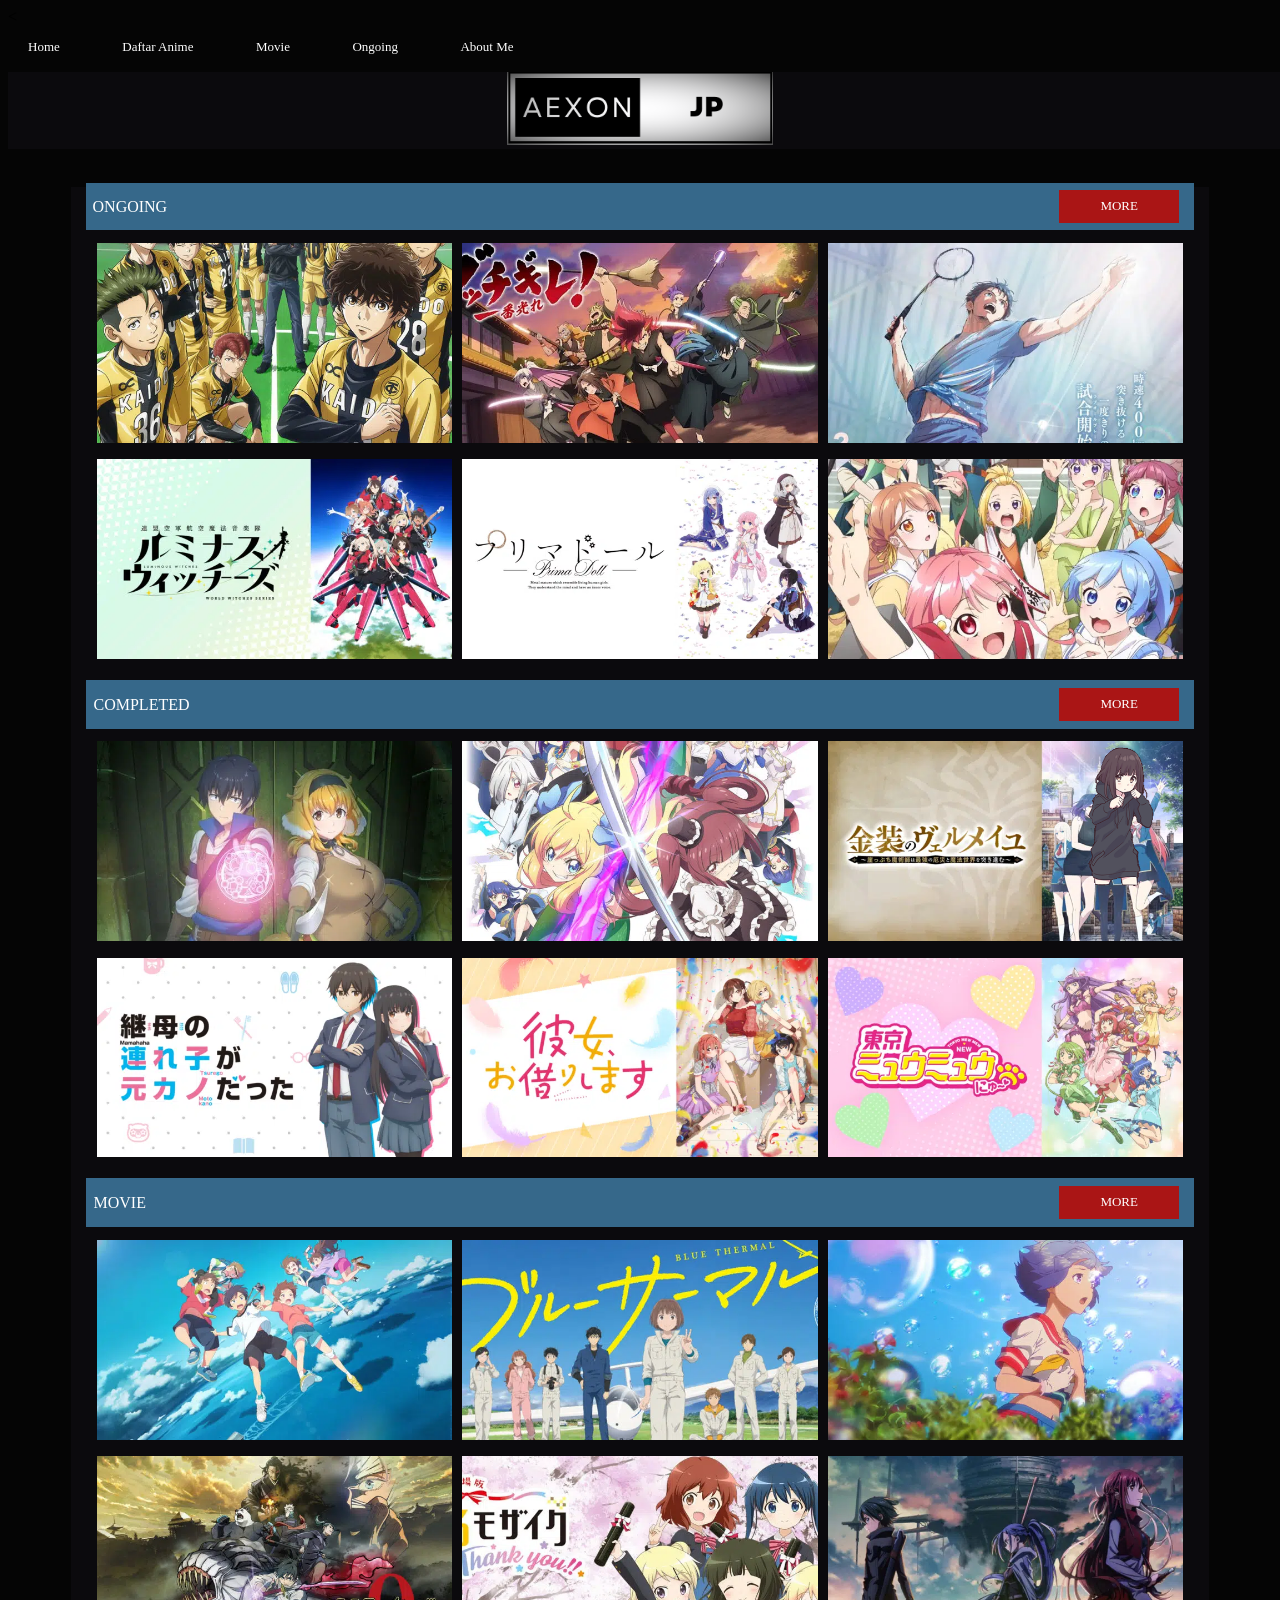
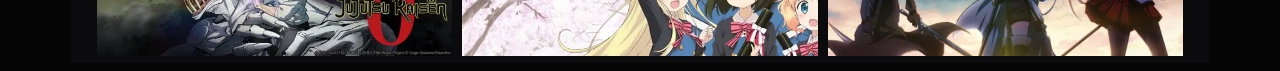
==== posttest2/index.html @ a659f176 "Update index.html" ====
<!DOCTYPE HTML>
<HTML lang="en">
    <head >
        <meta name="viewport" content="width=device-width, initial-scale=1">
        <title>anime</title>
        <style>
            html {
                scroll-behavior: smooth;
            }
        </style>
        <link rel="stylesheet" href="cssabdullah.css">
    </head>
    <<body oncontextmenu='return false;' onkeydown='return false;' onmousedown='return false;' ondragstart='return false' onselectstart='return false' style='-moz-user-select: none; cursor: default;' class="body">
        <a class="gif" href="#home"><img src= "/posttest2/menhera.gif"></a> 
        <header class="menu">
            <ul>
                <a id = "home"href="">Home</a>
                <a href="">Daftar Anime</a>
                <a href="">Movie</a>
                <a href="">Ongoing</a>
                <a href="/posttest2/about/about.html">About Me</a>
            </ul>
            
        </header>
        <header class="border">
            <a href="">
            <img src="/posttest2/awal/oie_OyXVH1TPqSMu.png" alt="gambar"> 
            </a>
        </header>
        <table border="0" width="90%" align="center">
            <tr>
                <td height="100px">
                    <div class="container-ongoing">
                        <div class="text">ONGOING</div>
                        <div class="more"><a href="">MORE</a></div>
                    </div>
                    <div class="content-ongoing">
                        <a href="">
                            <img src="/posttest2/gambar/ongoing/Ao-Ashi-640x360.jpg.webp" alt="gambar"> <div class="isi">Ao-Ashi</div>
                        </a>
                        <a href="">
                            <img src="/posttest2/gambar/ongoing/Bucchigire-640x360.jpg.webp" alt="gambar"> <div class="isi">Bucchigire</div>
                        </a>
                        <a href="">
                            <img src="/posttest2/gambar/ongoing/Love-All-Play-640x360.jpg.webp" alt="gambar"> <div class="isi">Love-All-Play</div>
                        </a>
                    </div>
                    <div class="content-ongoing">
                        <a href="">
                            <img src="/posttest2/gambar/ongoing/Luminous-Witches-640x360.jpg.webp" alt="gambar"> <div class="isi">Luminous-Witches</div>
                        </a>
                        <a href="">
                            <img src="/posttest2/gambar/ongoing/Prima-Doll-640x360.png.webp" alt="gambar"> <div class="isi">Prima-Doll</div>
                        </a>
                        <a href="">
                            <img src="/posttest2/gambar/ongoing/Teppen-640x360.jpg.webp" alt="gambar"> <div class="isi">Teppen</div>
                        </a>
                    </div>
                    <div class="container">
                        <div class="text">COMPLETED</div>
                        <div class="more"><a href="">MORE</a></div>
                    </div>
                    <div class="content-ongoing">
                        <a href="">
                            <img src="/posttest2/gambar/completed/Isekai-Meikyuu-de-Harem-wo-640x360.jpg.webp" alt="gambar"> <div class="isi">Isekai-Meikyuu-de-Harem-wo</div>
                        </a>
                        <a href="">
                            <img src="/posttest2/gambar/completed/Jashin-chan-Dropkick-S3-640x360.jpg.webp" alt="gambar"> <div class="isi">Jashin-chan-Dropkick-S3</div>
                        </a>
                        <a href="">
                            <img src="/posttest2/gambar/completed/Kinsou-no-Vermeil-640x360.png.webp" alt="gambar"> <div class="isi">Kinsou-no-Vermeil</div>
                        </a>
                    </div>
                    <div class="content-ongoing">
                        <a href="">
                            <img src="/posttest2/gambar/completed/Mamahaha-no-Tsurego-ga-Motokano-datta-640x360.png.webp" alt="gambar"> <div class="isi">Mamahaha-no-Tsurego-ga-Motokano-datta</div>
                        </a>
                        <a href="">
                            <img src="/posttest2/gambar/completed/Pacar-Sewaan-S2-640x360.png.webp" alt="gambar"> <div class="isi">Pacar-Sewaan-S2</div>
                        </a>
                        <a href="">
                            <img src="/posttest2/gambar/completed/Tokyo-Mew-Mew-New-640x360.png.webp" alt="gambar"> <div class="isi">Tokyo-Mew-Mew-New</div>
                        </a>
                    </div>
                    <div class="container">
                        <div class="text">MOVIE</div>
                        <div class="more"><a href="">MORE</a></div>
                    </div>
                    <div class="content-ongoing">
                        <a href="">
                            <img src="/posttest2/gambar/movie/Ame-wo-Tsugeru-Hyouryuu-Danchi-640x360.jpg.webp" alt="gambar"> <div class="isi">Ame-wo-Tsugeru-Hyouryuu-Danchi</div>
                        </a>
                        <a href="">
                            <img src="/posttest2/gambar/movie/Blue-Thermal-640x360.jpg.webp" alt="gambar"> <div class="isi">Blue-Thermal</div>
                        </a>
                        <a href="">
                            <img src="/posttest2/gambar/movie/Bubble-640x360.jpg.webp" alt="gambar"> <div class="isi">Bubble</div>
                        </a>
                    </div>
                    <div class="content-ongoing">
                        <a href="">
                            <img src="/posttest2/gambar/movie/Jujutsu-Kaisen-0-640x360.jpg.webp" alt="gambar"> <div class="isi">Jujutsu-Kaisen-0</div>
                        </a>
                        <a href="">
                            <img src="/posttest2/gambar/movie/Kiniro-Mosaic-Thank-You-640x360.jpg.webp" alt="gambar"> <div class="isi">Kiniro-Mosaic-Thank-You</div>
                        </a>
                        <a href="">
                            <img src="/posttest2/gambar/movie/Sword-Art-Online-the-Movie-Progressive-Aria-of-a-Starless-Night-640x360.png.webp" alt="gambar"> <div class="isi">Sword-Art-Online-the-Movie-Progressive-Aria-of-a-Starless-Night</div>
                        </a>
                    </div>
                </td>
            </tr>
            
        </table>
        
    </body>
    
</HTML>
---- posttest2/cssabdullah.css ----
*{
    font-style:normal;
}

.border{
    background-color: rgba(11,10,13,255);
    opacity: 100%;
    min-width: 300px;
    width: 100%;
    padding-right: 5%;
    text-align: center;
    margin-top: -0.8%;
    margin-right: -0.8%;
    margin-bottom: 3%;
}
.border img{
    width: 21%;
}

.body{
    background-color: rgba(0, 0, 0, 0.979);
}
.container{
    display: flex;
    justify-content: space-between;
    padding: 8px;
    min-width: 300px;
    margin-right: 1%;
    margin-left: 1%;
    padding-right: 1%;
    margin-top:1.5%;
    background-color: rgba(54,104,138,255);
}
.container-ongoing{
    display: flex;
    justify-content: space-between;
    padding: 7px;
    padding-right: 1%;
    margin-right: 1%;
    margin-left: 1%;
    margin-top:-0.6%;
    background-color: rgba(54,104,138,255);
}

table{
    margin-top: 1%;
    background-color: rgba(11,10,13,255);
}

.content-ongoing{
    flex-direction: row;
    margin-top: 1.1%;
    display: flex;
    justify-content:space-between;
    margin-left: 2%;
    overflow: hidden;
    margin-right: 2%;
    position: relative;
}

.content-ongoing img{
    -webkit-transition: 1.2s ease;
    transition: 1.2s ease;
    width:100%;
}

.content-ongoing img:hover{
    -webkit-transform: scale(1.06);
    transform: scale(1.06);
}

.content-ongoing a{
    width: 32.7%;
    overflow: hidden;
}

.more{
    margin-right: 4px;
    width: 120px;
    height: 25px;
    background-color: rgb(170, 21, 21);
    text-align: center;
    font-size: small;
    padding-top: 8px;
    transition: 0.5s;
}

.text{
    padding-top: 8px;
    color: white;
}

.more:hover{
    background-color: rgba(228,171,1,255);
}

.more a{
    color: white;
    text-decoration: none;
}
.menu ul{
    display: flex;
    flex-direction: row;
    height: 30px;
    max-height: 30px;
    min-width: 300px;
    font-size: small;
    overflow: hidden;
    margin-left: -20px;
    justify-content:space-between;
}
.menu {
    width: 40%;
}

.menu a{
    text-decoration: none;
    color: white;
}
.isi{
    opacity: 0%;
    position:absolute;
    bottom: 15%;
    max-height: fit-content;
    font-size :x-large;
    text-align: center;
    color: black;
    width: 32.7%;
    background-color: white;
    pointer-events: none;
    transition: 1.5s;
    transform:rotateZ(0deg);
}

.content-ongoing a:hover .isi{
    opacity: 70%;
    transform: rotateZ(-3deg);
}
.gif{
    position:fixed;
    bottom: 1px;
    right: 1px;
    z-index: 1000;
    width: 20%;
}
.gif img{
    max-width: 200px;
    width: 100%;
}
.banyak{
    opacity: 100%;
    position:absolute;
    left: 0%;
    top: 7%;
    max-height: fit-content;
    min-width: 7%;
    max-width: fit-content;
    font-size :x-large;
    text-align: center;
    color: black;
    background-color: rgb(151, 6, 6);
    pointer-events: none;
    transition: 1.5s;
    transform:rotateZ(0deg);
}
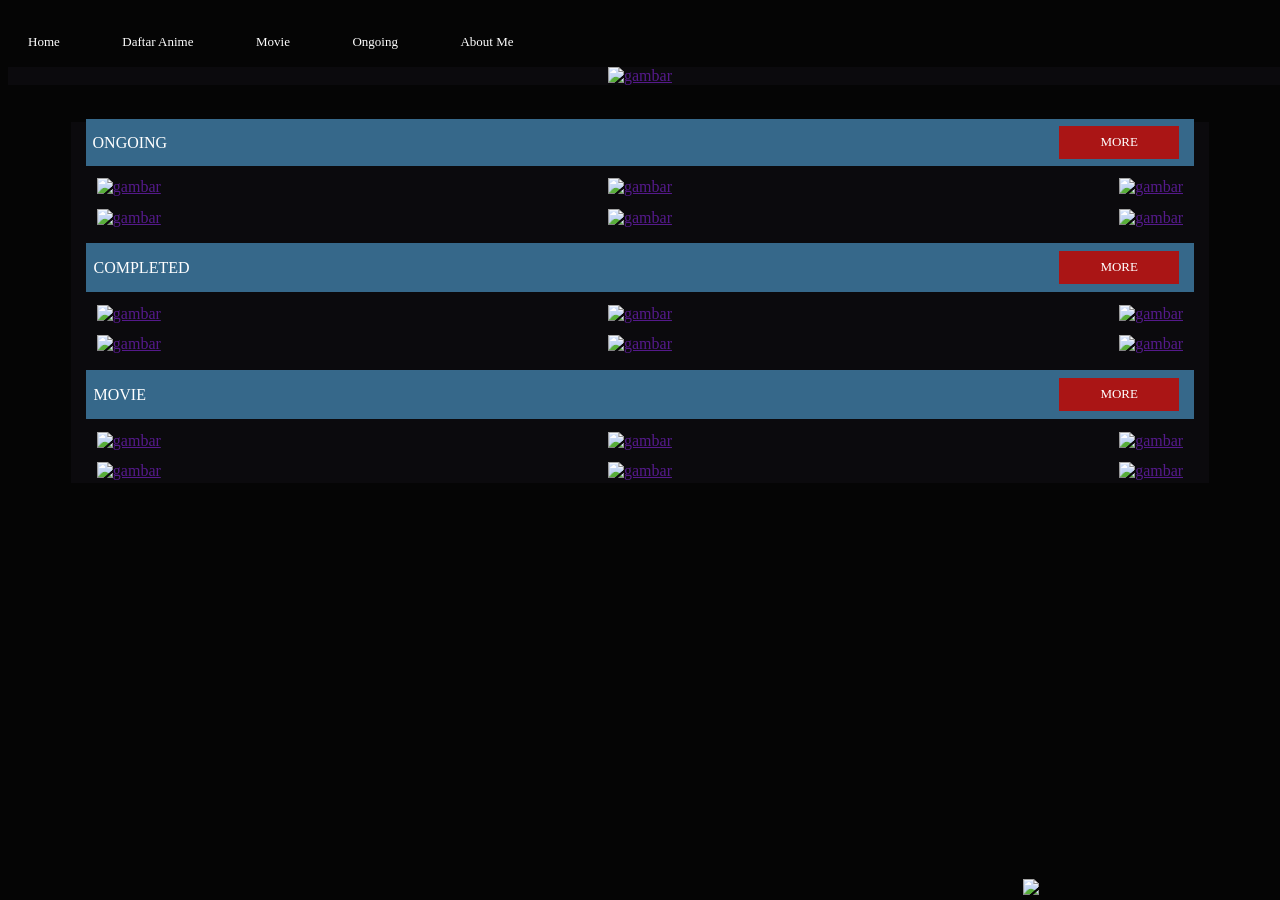
==== commit 3427f561: "Add files via upload" ====
--- a/posttest2/index.html
+++ b/posttest2/index.html
@@ -2,7 +2,7 @@
 <HTML lang="en">
     <head >
         <meta name="viewport" content="width=device-width, initial-scale=1">
-        <title>anime</title>
+        <title>Anime AexonJP</title>
         <style>
             html {
                 scroll-behavior: smooth;
@@ -10,103 +10,104 @@
         </style>
         <link rel="stylesheet" href="cssabdullah.css">
     </head>
-    <<body oncontextmenu='return false;' onkeydown='return false;' onmousedown='return false;' ondragstart='return false' onselectstart='return false' style='-moz-user-select: none; cursor: default;' class="body">
-        <a class="gif" href="#home"><img src= "/posttest2/menhera.gif"></a> 
-        <header class="menu">
+    <body oncontextmenu='return false;' onkeydown='return false;' onmousedown='return false;' ondragstart='return false' onselectstart='return false' style='-moz-user-select: none; cursor: default;' class="body">
+        <a class="gif" href="#menu"><img src= "/menhera.gif"></a> 
+        <header class="menu" id="menu">
             <ul>
-                <a id = "home"href="">Home</a>
+                <a href="">Home</a>
                 <a href="">Daftar Anime</a>
                 <a href="">Movie</a>
                 <a href="">Ongoing</a>
-                <a href="/posttest2/about/about.html">About Me</a>
+                <a href="/about/about.html">About Me</a>
             </ul>
             
         </header>
         <header class="border">
             <a href="">
-            <img src="/posttest2/awal/oie_OyXVH1TPqSMu.png" alt="gambar"> 
+            <img src="/awal/oie_OyXVH1TPqSMu.png" alt="gambar"> 
             </a>
         </header>
         <table border="0" width="90%" align="center">
             <tr>
                 <td height="100px">
                     <div class="container-ongoing">
-                        <div class="text">ONGOING</div>
-                        <div class="more"><a href="">MORE</a></div>
+                            <div class="text">ONGOING</div>
+                            <div class="more"><a href="">MORE</a></div>
                     </div>
-                    <div class="content-ongoing">
-                        <a href="">
-                            <img src="/posttest2/gambar/ongoing/Ao-Ashi-640x360.jpg.webp" alt="gambar"> <div class="isi">Ao-Ashi</div>
-                        </a>
-                        <a href="">
-                            <img src="/posttest2/gambar/ongoing/Bucchigire-640x360.jpg.webp" alt="gambar"> <div class="isi">Bucchigire</div>
-                        </a>
-                        <a href="">
-                            <img src="/posttest2/gambar/ongoing/Love-All-Play-640x360.jpg.webp" alt="gambar"> <div class="isi">Love-All-Play</div>
-                        </a>
+                    <div class="content-ongoings">
+                        <div class="content-ongoing"><a href="">
+                            <img src="/gambar/ongoing/Ao-Ashi-640x360.jpg.webp" alt="gambar"> <div class="isi">Ao-Ashi</div>
+                        </a></div>
+                        <div class="content-ongoing"><a href="">
+                            <img src="/gambar/ongoing/Bucchigire-640x360.jpg.webp" alt="gambar"> <div class="isi">Bucchigire</div>
+                        </a></div>
+                        <div class="content-ongoing"><a href="">
+                            <img src="/gambar/ongoing/Love-All-Play-640x360.jpg.webp" alt="gambar"> <div class="isi">Love-All-Play</div>
+                        </a></div>
                     </div>
-                    <div class="content-ongoing">
-                        <a href="">
-                            <img src="/posttest2/gambar/ongoing/Luminous-Witches-640x360.jpg.webp" alt="gambar"> <div class="isi">Luminous-Witches</div>
-                        </a>
-                        <a href="">
-                            <img src="/posttest2/gambar/ongoing/Prima-Doll-640x360.png.webp" alt="gambar"> <div class="isi">Prima-Doll</div>
-                        </a>
-                        <a href="">
-                            <img src="/posttest2/gambar/ongoing/Teppen-640x360.jpg.webp" alt="gambar"> <div class="isi">Teppen</div>
-                        </a>
+                    <div class="content-ongoings">
+                        <div class="content-ongoing"><a href="">
+                            <img src="/gambar/ongoing/Luminous-Witches-640x360.jpg.webp" alt="gambar"> <div class="isi">Luminous-Witches</div>
+                        </a></div>
+                        <div class="content-ongoing"><a href="">
+                            <img src="/gambar/ongoing/Prima-Doll-640x360.png.webp" alt="gambar"> <div class="isi">Prima-Doll</div>
+                        </a></div>
+                        <div class="content-ongoing"><a href="">
+                            <img src="/gambar/ongoing/Teppen-640x360.jpg.webp" alt="gambar"> <div class="isi">Teppen</div>
+                        </a></div>
                     </div>
                     <div class="container">
                         <div class="text">COMPLETED</div>
                         <div class="more"><a href="">MORE</a></div>
                     </div>
-                    <div class="content-ongoing">
+                    <div class="content-ongoings">
+                        <div class="content-ongoing"><a href="">
+                        <img src="/gambar/completed/Isekai-Meikyuu-de-Harem-wo-640x360.jpg.webp" alt="gambar"> <div class="isi">Isekai-Meikyuu-de-Harem-wo</div>
+                        </a></div>
+                        <div class="content-ongoing"><a href="">
+                        <img src="/gambar/completed/Jashin-chan-Dropkick-S3-640x360.jpg.webp" alt="gambar"> <div class="isi">Jashin-chan-Dropkick-S3</div>
+                        </a></div>
+                        <div class="content-ongoing"><a href="">
+                            <img src="/gambar/completed/Kinsou-no-Vermeil-640x360.png.webp" alt="gambar"> <div class="isi">Kinsou-no-Vermeil</div>
+                        </a></div>
+                    </div>
+                    <div class="content-ongoings">
+                        <div class="content-ongoing">
                         <a href="">
-                            <img src="/posttest2/gambar/completed/Isekai-Meikyuu-de-Harem-wo-640x360.jpg.webp" alt="gambar"> <div class="isi">Isekai-Meikyuu-de-Harem-wo</div>
-                        </a>
-                        <a href="">
-                            <img src="/posttest2/gambar/completed/Jashin-chan-Dropkick-S3-640x360.jpg.webp" alt="gambar"> <div class="isi">Jashin-chan-Dropkick-S3</div>
-                        </a>
-                        <a href="">
-                            <img src="/posttest2/gambar/completed/Kinsou-no-Vermeil-640x360.png.webp" alt="gambar"> <div class="isi">Kinsou-no-Vermeil</div>
-                        </a>
-                    </div>
-                    <div class="content-ongoing">
-                        <a href="">
-                            <img src="/posttest2/gambar/completed/Mamahaha-no-Tsurego-ga-Motokano-datta-640x360.png.webp" alt="gambar"> <div class="isi">Mamahaha-no-Tsurego-ga-Motokano-datta</div>
-                        </a>
-                        <a href="">
-                            <img src="/posttest2/gambar/completed/Pacar-Sewaan-S2-640x360.png.webp" alt="gambar"> <div class="isi">Pacar-Sewaan-S2</div>
-                        </a>
-                        <a href="">
-                            <img src="/posttest2/gambar/completed/Tokyo-Mew-Mew-New-640x360.png.webp" alt="gambar"> <div class="isi">Tokyo-Mew-Mew-New</div>
-                        </a>
+                            <img src="/gambar/completed/Mamahaha-no-Tsurego-ga-Motokano-datta-640x360.png.webp" alt="gambar"> <div class="isi">Mamahaha-no-Tsurego-ga-Motokano-datta</div>
+                        </a></div>
+                        <div class="content-ongoing"><a href="">
+                            <img src="/gambar/completed/Pacar-Sewaan-S2-640x360.png.webp" alt="gambar"> <div class="isi">Pacar-Sewaan-S2</div>
+                        </a></div>
+                        <div class="content-ongoing"><a href="">
+                            <img src="/gambar/completed/Tokyo-Mew-Mew-New-640x360.png.webp" alt="gambar"> <div class="isi">Tokyo-Mew-Mew-New</div>
+                        </a></div>
                     </div>
                     <div class="container">
                         <div class="text">MOVIE</div>
                         <div class="more"><a href="">MORE</a></div>
                     </div>
-                    <div class="content-ongoing">
-                        <a href="">
-                            <img src="/posttest2/gambar/movie/Ame-wo-Tsugeru-Hyouryuu-Danchi-640x360.jpg.webp" alt="gambar"> <div class="isi">Ame-wo-Tsugeru-Hyouryuu-Danchi</div>
-                        </a>
-                        <a href="">
-                            <img src="/posttest2/gambar/movie/Blue-Thermal-640x360.jpg.webp" alt="gambar"> <div class="isi">Blue-Thermal</div>
-                        </a>
-                        <a href="">
-                            <img src="/posttest2/gambar/movie/Bubble-640x360.jpg.webp" alt="gambar"> <div class="isi">Bubble</div>
-                        </a>
+                    <div class="content-ongoings">
+                        <div class="content-ongoing"><a href="">
+                            <img src="/gambar/movie/Ame-wo-Tsugeru-Hyouryuu-Danchi-640x360.jpg.webp" alt="gambar"> <div class="isi">Ame-wo-Tsugeru-Hyouryuu-Danchi</div>
+                        </a></div>
+                        <div class="content-ongoing"><a href="">
+                            <img src="/gambar/movie/Blue-Thermal-640x360.jpg.webp" alt="gambar"> <div class="isi">Blue-Thermal</div>
+                        </a></div>
+                        <div class="content-ongoing"><a href="">
+                            <img src="/gambar/movie/Bubble-640x360.jpg.webp" alt="gambar"> <div class="isi">Bubble</div>
+                        </a></div>
                     </div>
-                    <div class="content-ongoing">
-                        <a href="">
-                            <img src="/posttest2/gambar/movie/Jujutsu-Kaisen-0-640x360.jpg.webp" alt="gambar"> <div class="isi">Jujutsu-Kaisen-0</div>
-                        </a>
-                        <a href="">
-                            <img src="/posttest2/gambar/movie/Kiniro-Mosaic-Thank-You-640x360.jpg.webp" alt="gambar"> <div class="isi">Kiniro-Mosaic-Thank-You</div>
-                        </a>
-                        <a href="">
-                            <img src="/posttest2/gambar/movie/Sword-Art-Online-the-Movie-Progressive-Aria-of-a-Starless-Night-640x360.png.webp" alt="gambar"> <div class="isi">Sword-Art-Online-the-Movie-Progressive-Aria-of-a-Starless-Night</div>
-                        </a>
+                    <div class="content-ongoings">
+                    <div class="content-ongoing"><a href="">
+                            <img src="/gambar/movie/Jujutsu-Kaisen-0-640x360.jpg.webp" alt="gambar"> <div class="isi">Jujutsu-Kaisen-0</div>
+                        </a></div>
+                        <div class="content-ongoing"><a href="">
+                            <img src="/gambar/movie/Kiniro-Mosaic-Thank-You-640x360.jpg.webp" alt="gambar"> <div class="isi">Kiniro-Mosaic-Thank-You</div>
+                        </a></div>
+                        <div class="content-ongoing"><a href="">
+                            <img src="/gambar/movie/Sword-Art-Online-the-Movie-Progressive-Aria-of-a-Starless-Night-640x360.png.webp" alt="gambar"> <div class="isi">Sword-Art-Online-the-Movie-Progressive-Aria-of-a-Starless-Night</div>
+                        </a></div>
                     </div>
                 </td>
             </tr>
@@ -114,5 +115,4 @@
         </table>
         
     </body>
-    
 </HTML>
--- a/posttest2/cssabdullah.css
+++ b/posttest2/cssabdullah.css
@@ -48,10 +48,7 @@
 }
 
 .content-ongoing{
-    flex-direction: row;
     margin-top: 1.1%;
-    display: flex;
-    justify-content:space-between;
     margin-left: 2%;
     overflow: hidden;
     margin-right: 2%;
@@ -110,6 +107,7 @@
     justify-content:space-between;
 }
 .menu {
+    padding-top: 1%;
     width: 40%;
 }
 
@@ -125,7 +123,7 @@
     font-size :x-large;
     text-align: center;
     color: black;
-    width: 32.7%;
+    width: 100%;
     background-color: white;
     pointer-events: none;
     transition: 1.5s;
@@ -133,7 +131,7 @@
 }
 
 .content-ongoing a:hover .isi{
-    opacity: 70%;
+    opacity: 80%;
     transform: rotateZ(-3deg);
 }
 .gif{
@@ -162,4 +160,27 @@
     pointer-events: none;
     transition: 1.5s;
     transform:rotateZ(0deg);
-}+}
+.content-ongoings{
+    flex-direction: row;
+    display: flex;
+    justify-content:space-between;
+}
+@media screen and (max-width: 650px) {
+.isi {
+font-size: x-large;
+}
+.more{
+font-size: xx-small;
+margin-right: 4px;
+    width: 12%;
+    height: 18px;
+    background-color: rgb(170, 21, 21);
+    text-align: center;
+    padding-top: 8px;
+    transition: 0.5s;
+}
+.content-ongoings{
+    flex-direction: column;
+}
+}
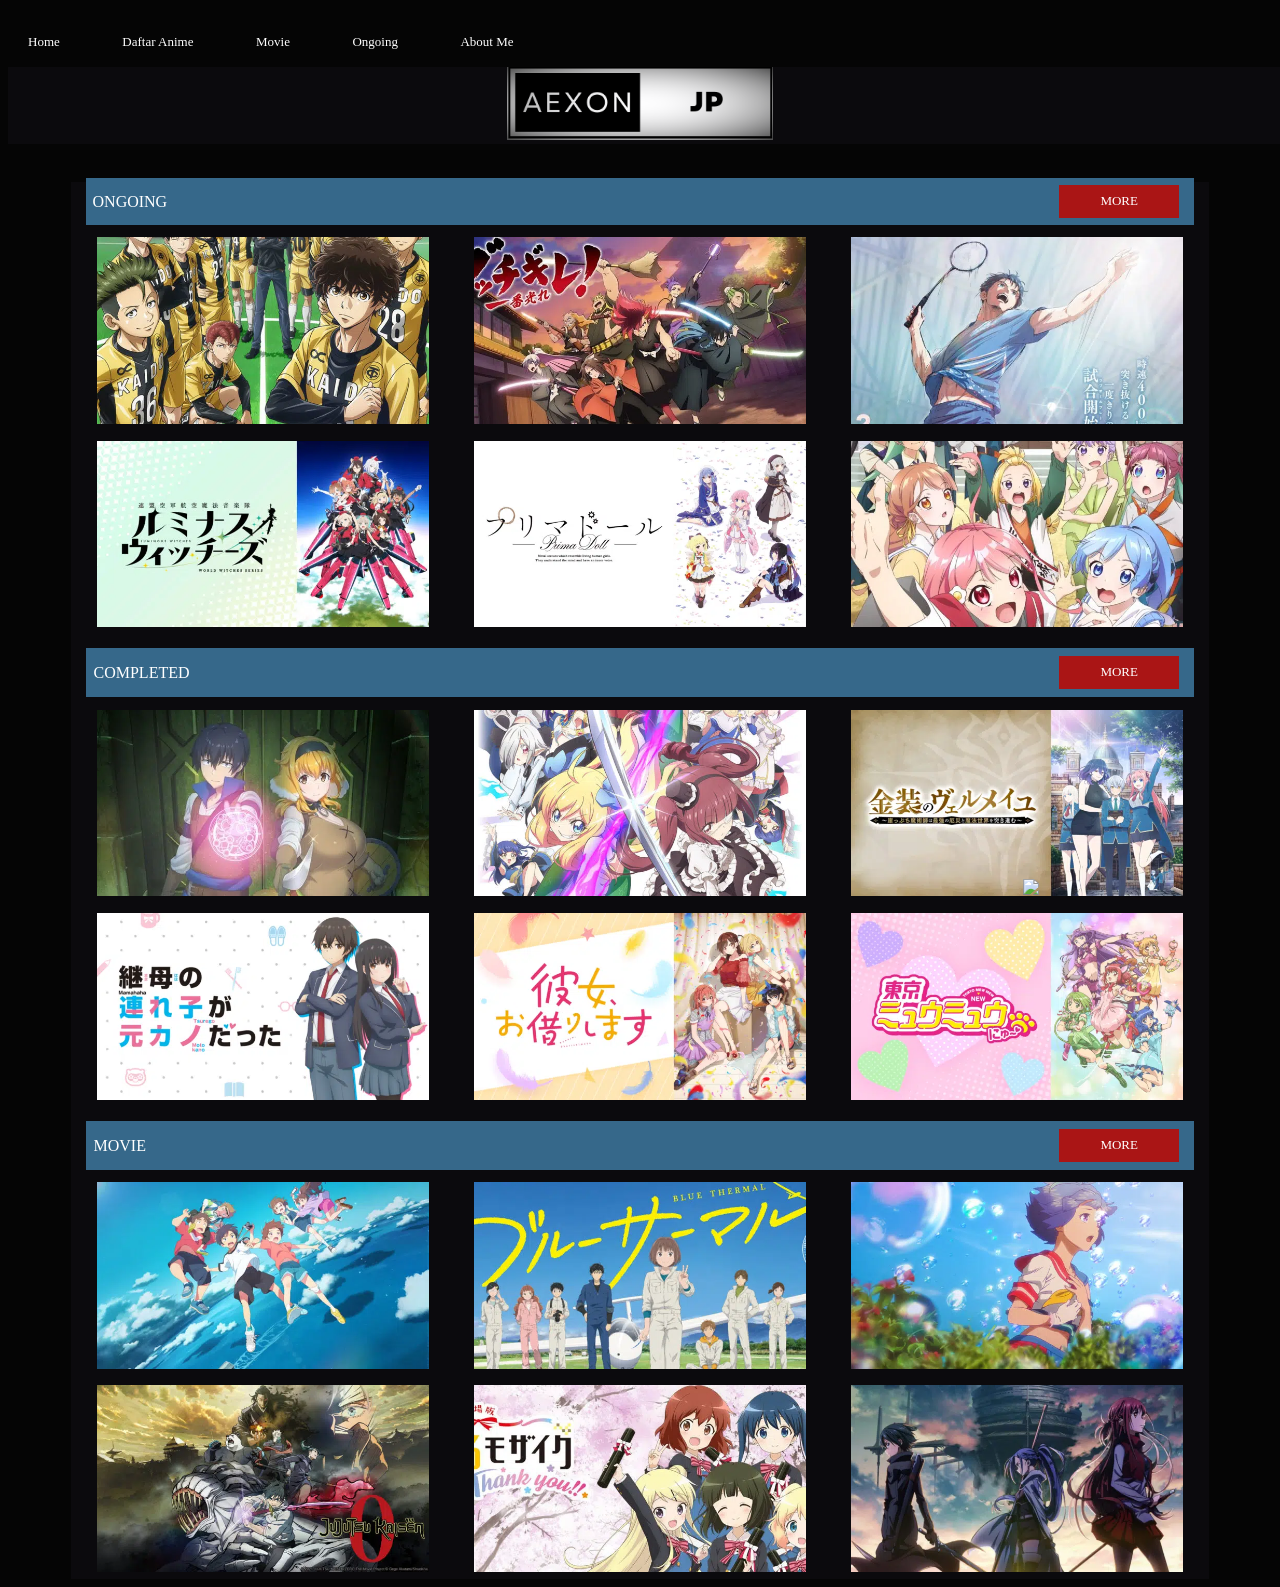
==== commit 552be0a8: "Update index.html" ====
--- a/posttest2/index.html
+++ b/posttest2/index.html
@@ -11,20 +11,20 @@
         <link rel="stylesheet" href="cssabdullah.css">
     </head>
     <body oncontextmenu='return false;' onkeydown='return false;' onmousedown='return false;' ondragstart='return false' onselectstart='return false' style='-moz-user-select: none; cursor: default;' class="body">
-        <a class="gif" href="#menu"><img src= "/menhera.gif"></a> 
+        <a class="gif" href="#menu"><img src= "posttest2/menhera.gif"></a> 
         <header class="menu" id="menu">
             <ul>
                 <a href="">Home</a>
                 <a href="">Daftar Anime</a>
                 <a href="">Movie</a>
                 <a href="">Ongoing</a>
-                <a href="/about/about.html">About Me</a>
+                <a href="about/about.html">About Me</a>
             </ul>
             
         </header>
         <header class="border">
             <a href="">
-            <img src="/awal/oie_OyXVH1TPqSMu.png" alt="gambar"> 
+            <img src="awal/oie_OyXVH1TPqSMu.png" alt="gambar"> 
             </a>
         </header>
         <table border="0" width="90%" align="center">
@@ -36,24 +36,24 @@
                     </div>
                     <div class="content-ongoings">
                         <div class="content-ongoing"><a href="">
-                            <img src="/gambar/ongoing/Ao-Ashi-640x360.jpg.webp" alt="gambar"> <div class="isi">Ao-Ashi</div>
+                            <img src="gambar/ongoing/Ao-Ashi-640x360.jpg.webp" alt="gambar"> <div class="isi">Ao-Ashi</div>
                         </a></div>
                         <div class="content-ongoing"><a href="">
-                            <img src="/gambar/ongoing/Bucchigire-640x360.jpg.webp" alt="gambar"> <div class="isi">Bucchigire</div>
+                            <img src="gambar/ongoing/Bucchigire-640x360.jpg.webp" alt="gambar"> <div class="isi">Bucchigire</div>
                         </a></div>
                         <div class="content-ongoing"><a href="">
-                            <img src="/gambar/ongoing/Love-All-Play-640x360.jpg.webp" alt="gambar"> <div class="isi">Love-All-Play</div>
+                            <img src="gambar/ongoing/Love-All-Play-640x360.jpg.webp" alt="gambar"> <div class="isi">Love-All-Play</div>
                         </a></div>
                     </div>
                     <div class="content-ongoings">
                         <div class="content-ongoing"><a href="">
-                            <img src="/gambar/ongoing/Luminous-Witches-640x360.jpg.webp" alt="gambar"> <div class="isi">Luminous-Witches</div>
+                            <img src="gambar/ongoing/Luminous-Witches-640x360.jpg.webp" alt="gambar"> <div class="isi">Luminous-Witches</div>
                         </a></div>
                         <div class="content-ongoing"><a href="">
-                            <img src="/gambar/ongoing/Prima-Doll-640x360.png.webp" alt="gambar"> <div class="isi">Prima-Doll</div>
+                            <img src="gambar/ongoing/Prima-Doll-640x360.png.webp" alt="gambar"> <div class="isi">Prima-Doll</div>
                         </a></div>
                         <div class="content-ongoing"><a href="">
-                            <img src="/gambar/ongoing/Teppen-640x360.jpg.webp" alt="gambar"> <div class="isi">Teppen</div>
+                            <img src="gambar/ongoing/Teppen-640x360.jpg.webp" alt="gambar"> <div class="isi">Teppen</div>
                         </a></div>
                     </div>
                     <div class="container">
@@ -62,25 +62,25 @@
                     </div>
                     <div class="content-ongoings">
                         <div class="content-ongoing"><a href="">
-                        <img src="/gambar/completed/Isekai-Meikyuu-de-Harem-wo-640x360.jpg.webp" alt="gambar"> <div class="isi">Isekai-Meikyuu-de-Harem-wo</div>
+                        <img src="gambar/completed/Isekai-Meikyuu-de-Harem-wo-640x360.jpg.webp" alt="gambar"> <div class="isi">Isekai-Meikyuu-de-Harem-wo</div>
                         </a></div>
                         <div class="content-ongoing"><a href="">
-                        <img src="/gambar/completed/Jashin-chan-Dropkick-S3-640x360.jpg.webp" alt="gambar"> <div class="isi">Jashin-chan-Dropkick-S3</div>
+                        <img src="gambar/completed/Jashin-chan-Dropkick-S3-640x360.jpg.webp" alt="gambar"> <div class="isi">Jashin-chan-Dropkick-S3</div>
                         </a></div>
                         <div class="content-ongoing"><a href="">
-                            <img src="/gambar/completed/Kinsou-no-Vermeil-640x360.png.webp" alt="gambar"> <div class="isi">Kinsou-no-Vermeil</div>
+                            <img src="gambar/completed/Kinsou-no-Vermeil-640x360.png.webp" alt="gambar"> <div class="isi">Kinsou-no-Vermeil</div>
                         </a></div>
                     </div>
                     <div class="content-ongoings">
                         <div class="content-ongoing">
                         <a href="">
-                            <img src="/gambar/completed/Mamahaha-no-Tsurego-ga-Motokano-datta-640x360.png.webp" alt="gambar"> <div class="isi">Mamahaha-no-Tsurego-ga-Motokano-datta</div>
+                            <img src="gambar/completed/Mamahaha-no-Tsurego-ga-Motokano-datta-640x360.png.webp" alt="gambar"> <div class="isi">Mamahaha-no-Tsurego-ga-Motokano-datta</div>
                         </a></div>
                         <div class="content-ongoing"><a href="">
-                            <img src="/gambar/completed/Pacar-Sewaan-S2-640x360.png.webp" alt="gambar"> <div class="isi">Pacar-Sewaan-S2</div>
+                            <img src="gambar/completed/Pacar-Sewaan-S2-640x360.png.webp" alt="gambar"> <div class="isi">Pacar-Sewaan-S2</div>
                         </a></div>
                         <div class="content-ongoing"><a href="">
-                            <img src="/gambar/completed/Tokyo-Mew-Mew-New-640x360.png.webp" alt="gambar"> <div class="isi">Tokyo-Mew-Mew-New</div>
+                            <img src="gambar/completed/Tokyo-Mew-Mew-New-640x360.png.webp" alt="gambar"> <div class="isi">Tokyo-Mew-Mew-New</div>
                         </a></div>
                     </div>
                     <div class="container">
@@ -89,24 +89,24 @@
                     </div>
                     <div class="content-ongoings">
                         <div class="content-ongoing"><a href="">
-                            <img src="/gambar/movie/Ame-wo-Tsugeru-Hyouryuu-Danchi-640x360.jpg.webp" alt="gambar"> <div class="isi">Ame-wo-Tsugeru-Hyouryuu-Danchi</div>
+                            <img src="gambar/movie/Ame-wo-Tsugeru-Hyouryuu-Danchi-640x360.jpg.webp" alt="gambar"> <div class="isi">Ame-wo-Tsugeru-Hyouryuu-Danchi</div>
                         </a></div>
                         <div class="content-ongoing"><a href="">
-                            <img src="/gambar/movie/Blue-Thermal-640x360.jpg.webp" alt="gambar"> <div class="isi">Blue-Thermal</div>
+                            <img src="gambar/movie/Blue-Thermal-640x360.jpg.webp" alt="gambar"> <div class="isi">Blue-Thermal</div>
                         </a></div>
                         <div class="content-ongoing"><a href="">
-                            <img src="/gambar/movie/Bubble-640x360.jpg.webp" alt="gambar"> <div class="isi">Bubble</div>
+                            <img src="gambar/movie/Bubble-640x360.jpg.webp" alt="gambar"> <div class="isi">Bubble</div>
                         </a></div>
                     </div>
                     <div class="content-ongoings">
                     <div class="content-ongoing"><a href="">
-                            <img src="/gambar/movie/Jujutsu-Kaisen-0-640x360.jpg.webp" alt="gambar"> <div class="isi">Jujutsu-Kaisen-0</div>
+                            <img src="gambar/movie/Jujutsu-Kaisen-0-640x360.jpg.webp" alt="gambar"> <div class="isi">Jujutsu-Kaisen-0</div>
                         </a></div>
                         <div class="content-ongoing"><a href="">
-                            <img src="/gambar/movie/Kiniro-Mosaic-Thank-You-640x360.jpg.webp" alt="gambar"> <div class="isi">Kiniro-Mosaic-Thank-You</div>
+                            <img src="gambar/movie/Kiniro-Mosaic-Thank-You-640x360.jpg.webp" alt="gambar"> <div class="isi">Kiniro-Mosaic-Thank-You</div>
                         </a></div>
                         <div class="content-ongoing"><a href="">
-                            <img src="/gambar/movie/Sword-Art-Online-the-Movie-Progressive-Aria-of-a-Starless-Night-640x360.png.webp" alt="gambar"> <div class="isi">Sword-Art-Online-the-Movie-Progressive-Aria-of-a-Starless-Night</div>
+                            <img src="gambar/movie/Sword-Art-Online-the-Movie-Progressive-Aria-of-a-Starless-Night-640x360.png.webp" alt="gambar"> <div class="isi">Sword-Art-Online-the-Movie-Progressive-Aria-of-a-Starless-Night</div>
                         </a></div>
                     </div>
                 </td>
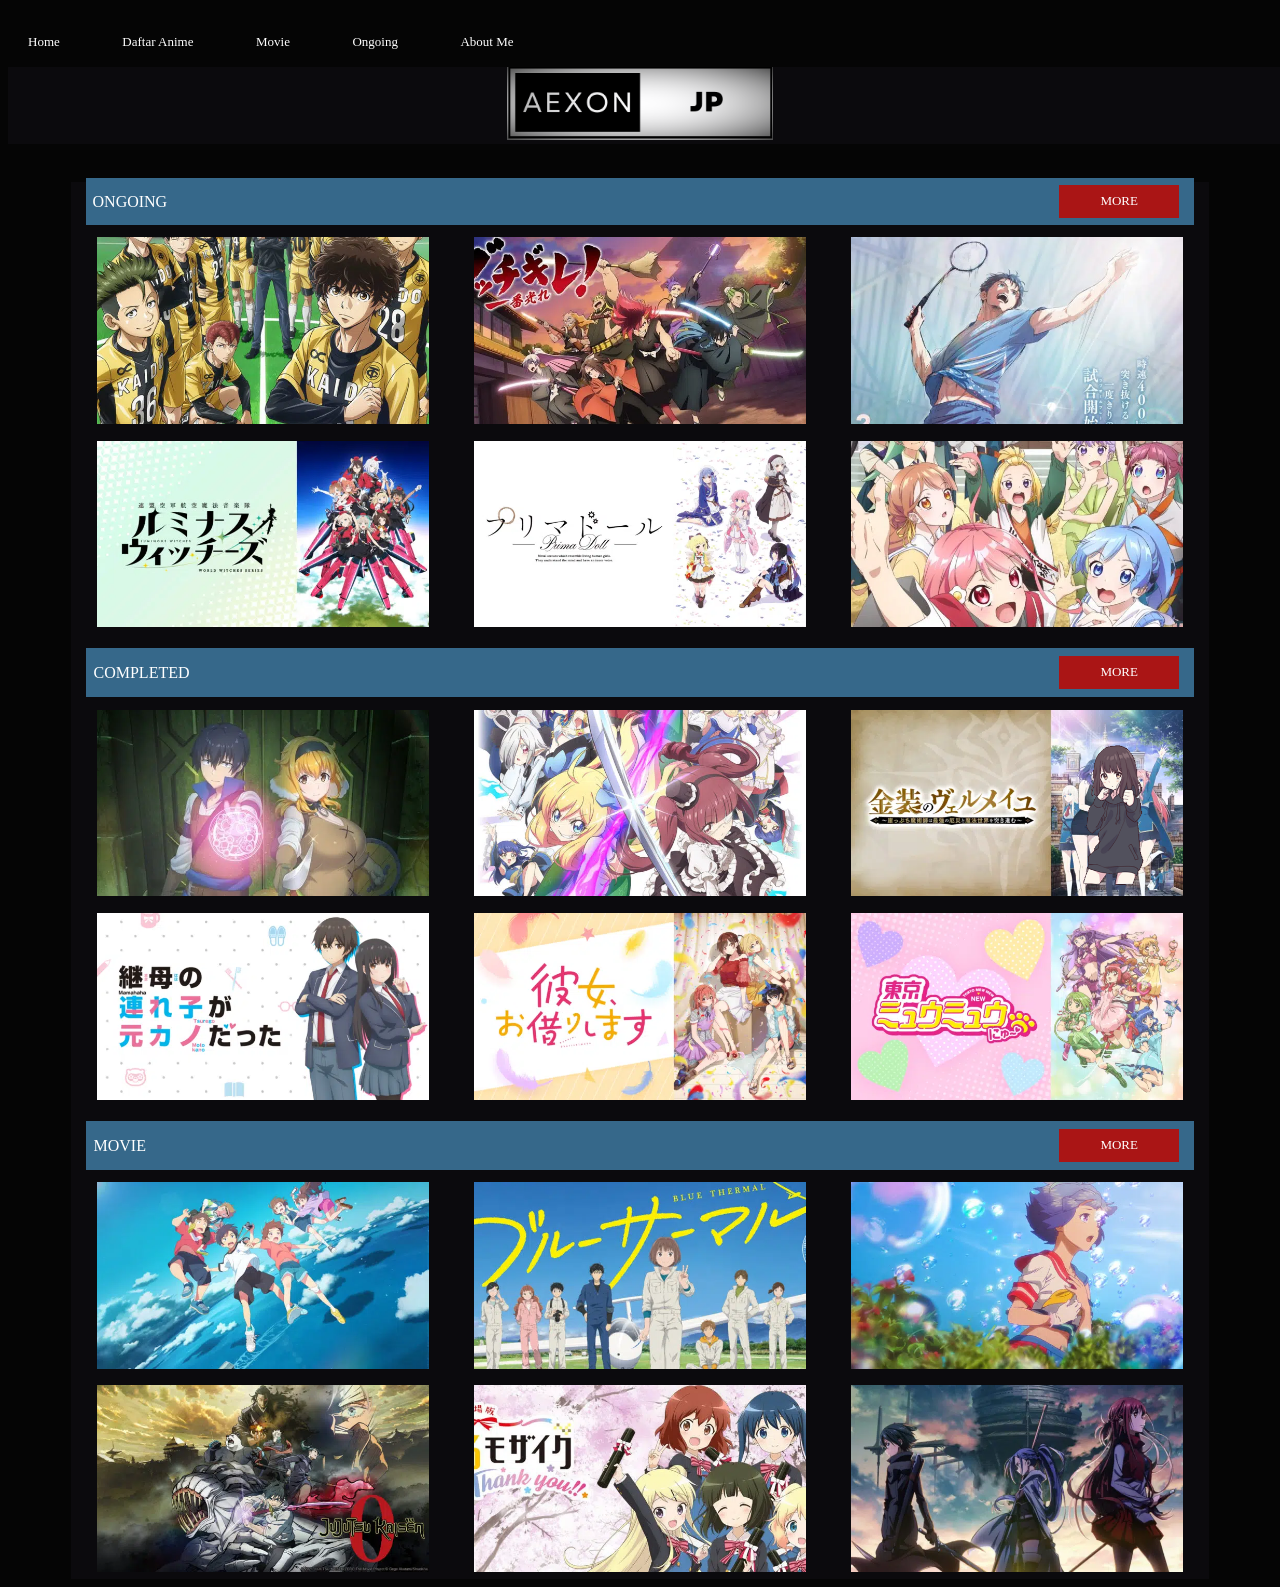
==== commit 41a26e44: "Update index.html" ====
--- a/posttest2/index.html
+++ b/posttest2/index.html
@@ -11,7 +11,7 @@
         <link rel="stylesheet" href="cssabdullah.css">
     </head>
     <body oncontextmenu='return false;' onkeydown='return false;' onmousedown='return false;' ondragstart='return false' onselectstart='return false' style='-moz-user-select: none; cursor: default;' class="body">
-        <a class="gif" href="#menu"><img src= "posttest2/menhera.gif"></a> 
+        <a class="gif" href="#menu"><img src= "menhera.gif"></a> 
         <header class="menu" id="menu">
             <ul>
                 <a href="">Home</a>
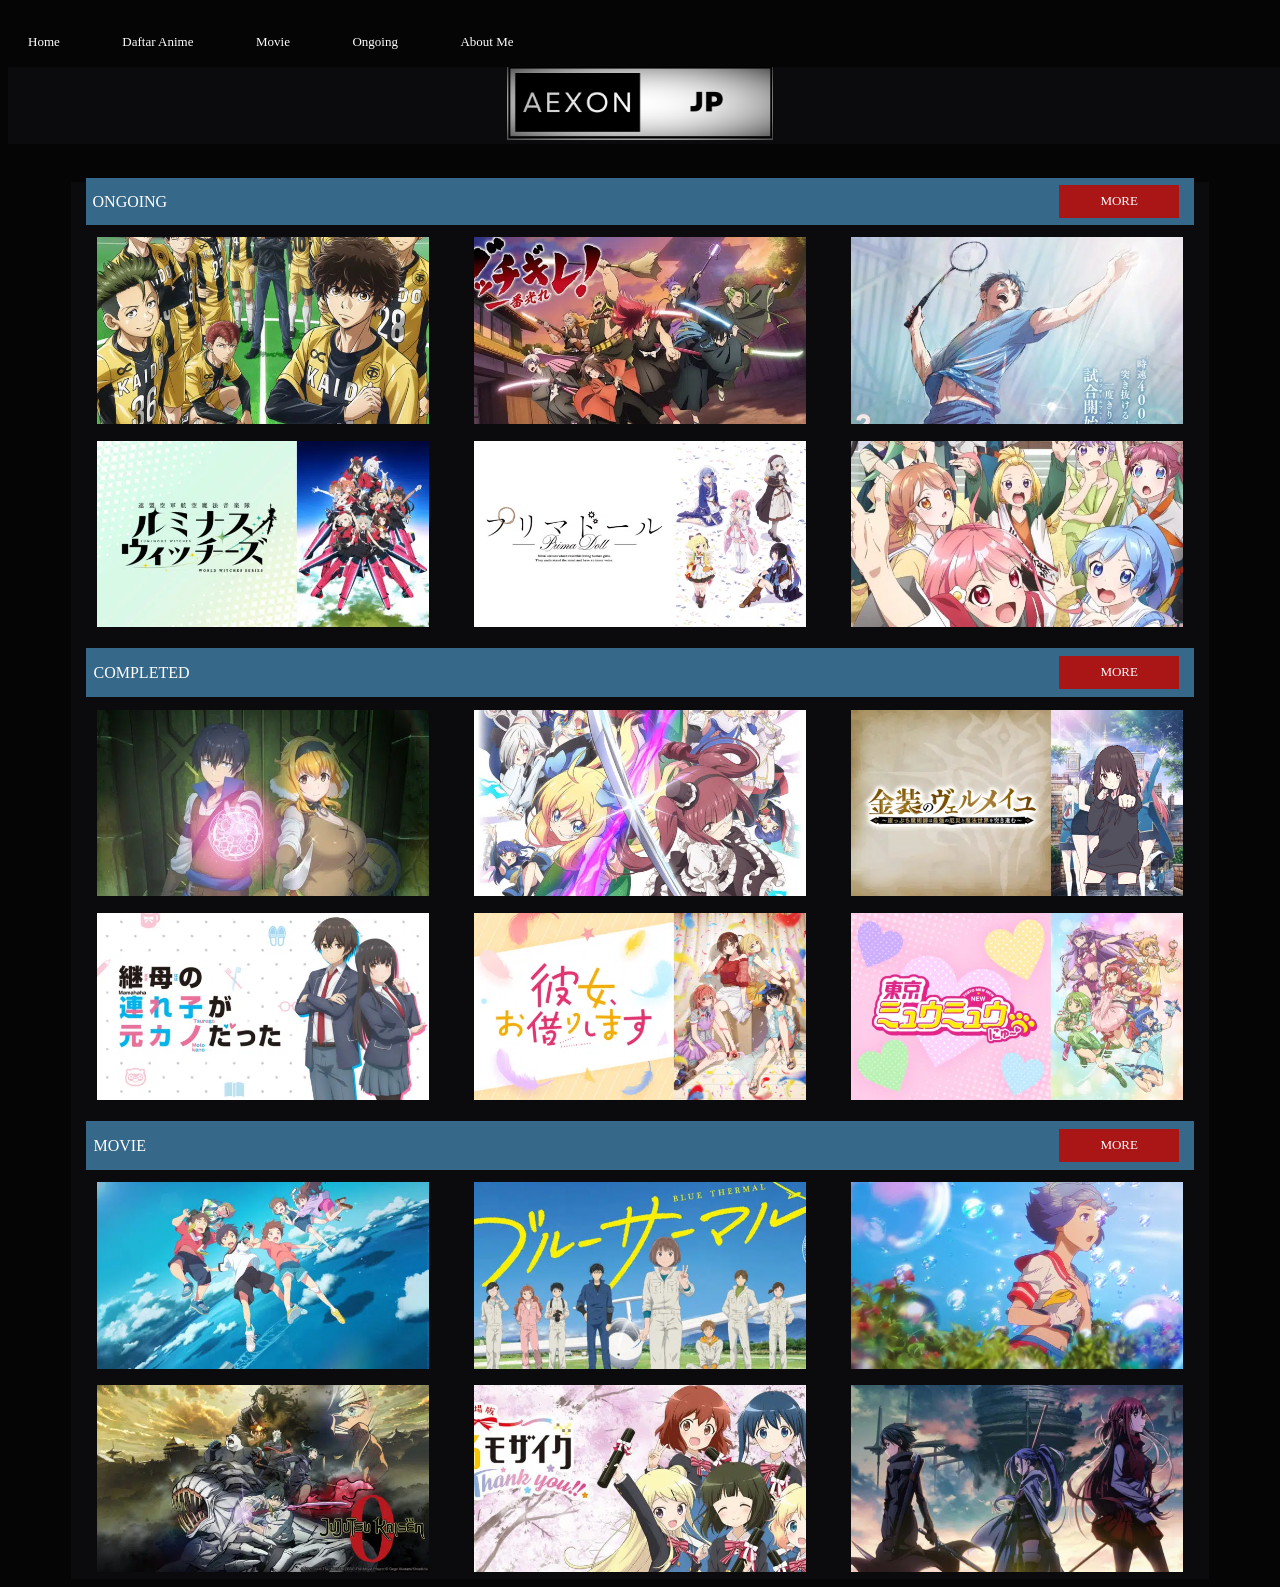
==== commit 3dcc911c: "Update index.html" ====
--- a/posttest2/index.html
+++ b/posttest2/index.html
@@ -18,7 +18,7 @@
                 <a href="">Daftar Anime</a>
                 <a href="">Movie</a>
                 <a href="">Ongoing</a>
-                <a href="about/about.html">About Me</a>
+                <a href="about/about">About Me</a>
             </ul>
             
         </header>
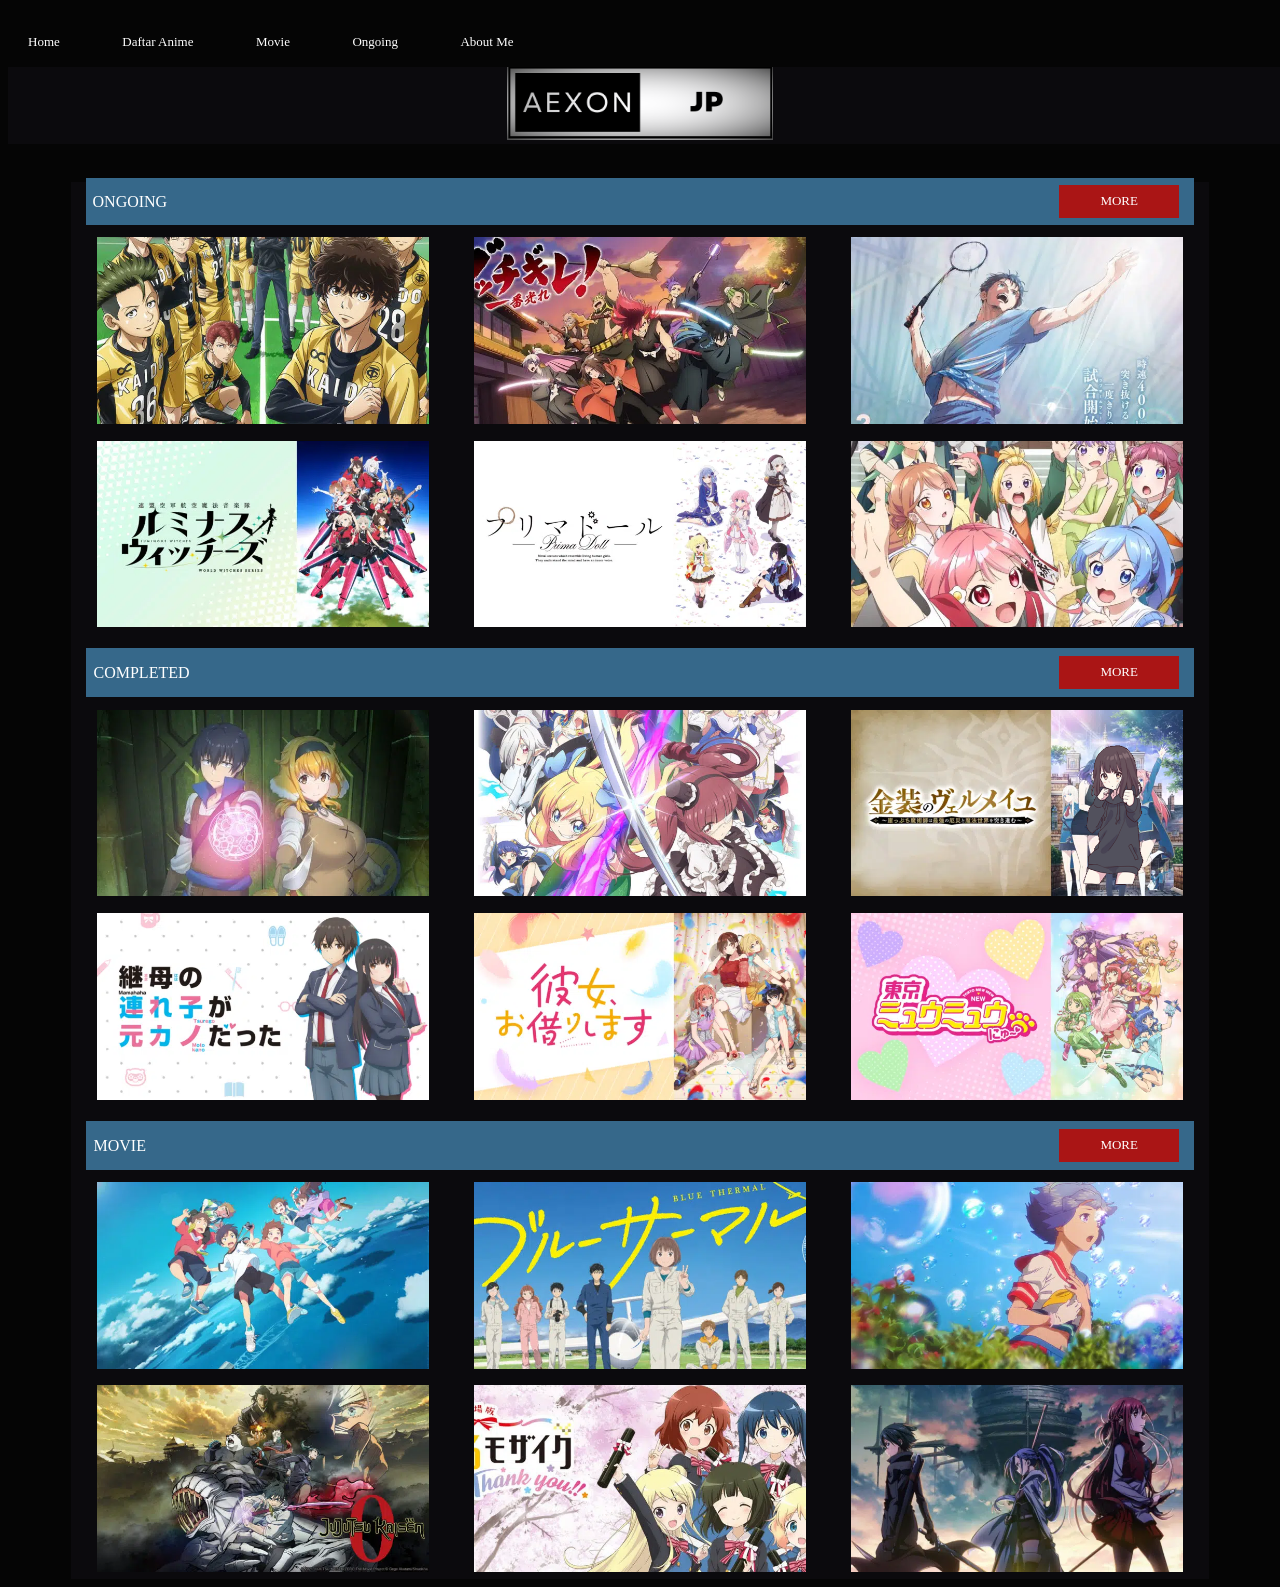
==== commit c4ddc5f0: "Update index.html" ====
--- a/posttest2/index.html
+++ b/posttest2/index.html
@@ -18,7 +18,7 @@
                 <a href="">Daftar Anime</a>
                 <a href="">Movie</a>
                 <a href="">Ongoing</a>
-                <a href="about/about">About Me</a>
+                <a href="about/about.html">About Me</a>
             </ul>
             
         </header>
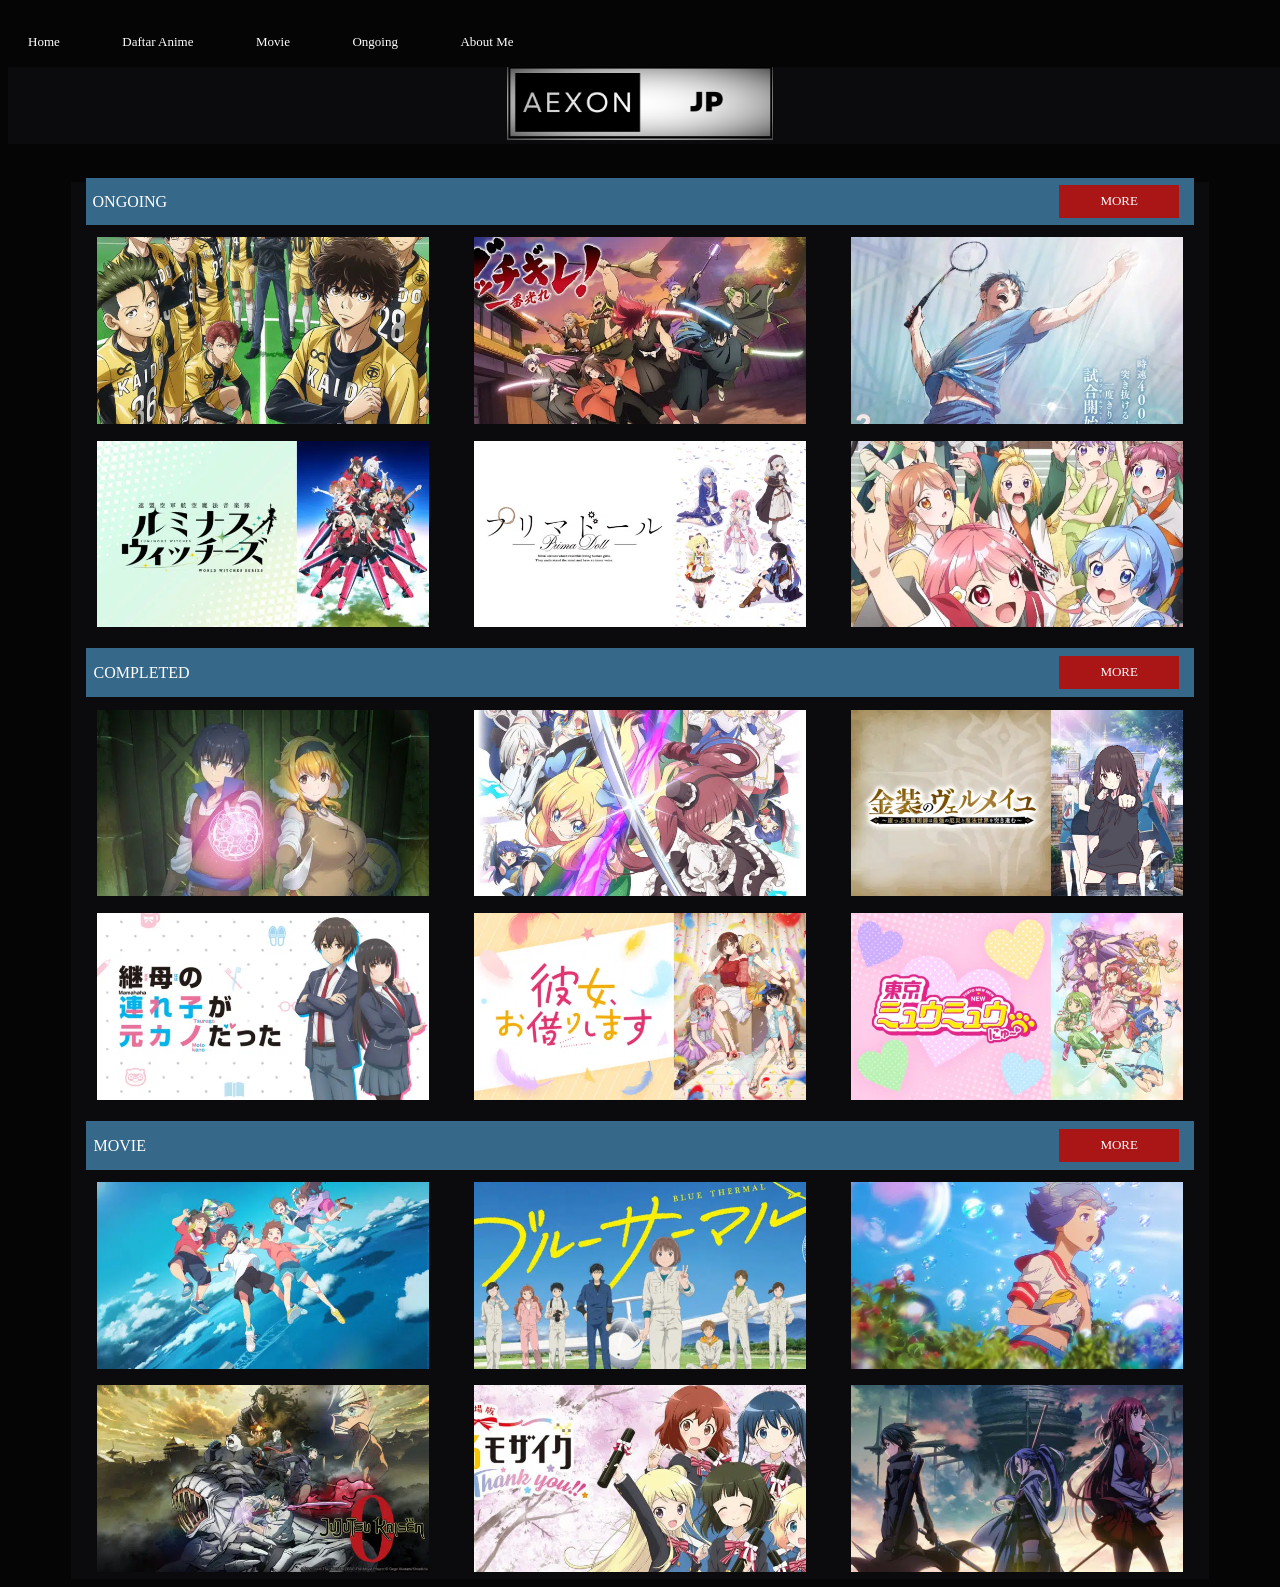
==== commit ffe2123c: "Update index.html" ====
--- a/posttest2/index.html
+++ b/posttest2/index.html
@@ -18,7 +18,7 @@
                 <a href="">Daftar Anime</a>
                 <a href="">Movie</a>
                 <a href="">Ongoing</a>
-                <a href="about/about.html">About Me</a>
+                <a href="about/">About Me</a>
             </ul>
             
         </header>
